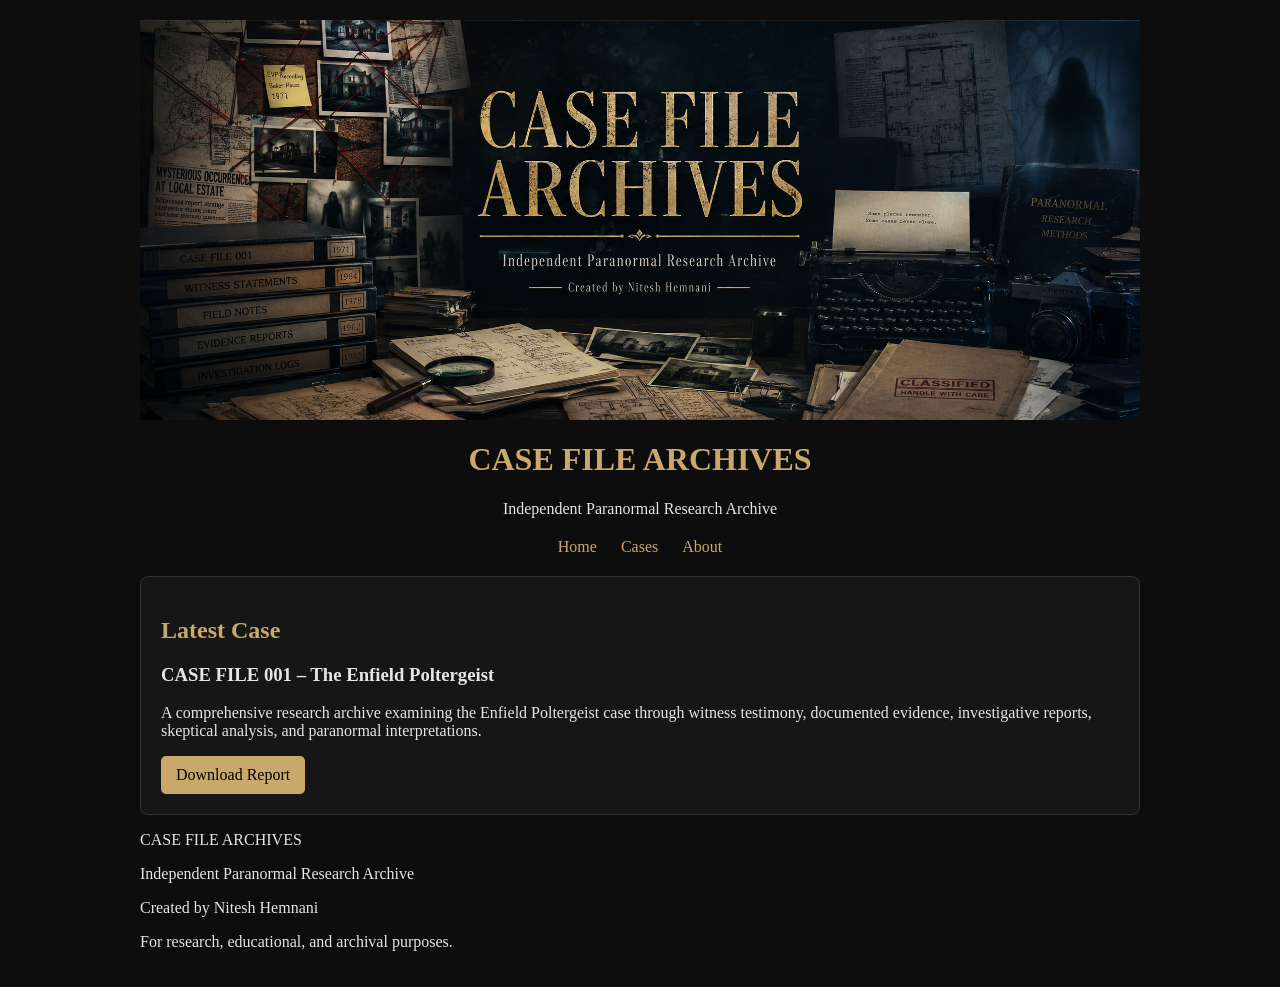
==== index.html @ 53343fd9 "Add footer to index.html Add footer with case file archives information" ====
<!DOCTYPE html>
<html lang="en">
<head>
<meta charset="UTF-8">
<meta name="viewport" content="width=device-width, initial-scale=1.0">
<title>CASE FILE ARCHIVES</title>
<link rel="stylesheet" href="style.css">
</head>

<body>
<div class="container">
<header class="header">
<img src="banner.png" alt="CASE FILE ARCHIVES" class="banner">

<h1>CASE FILE ARCHIVES</h1>
<p>Independent Paranormal Research Archive</p>

<nav>
<a href="index.html">Home</a>
<a href="cases.html">Cases</a>
<a href="about.html">About</a>
</nav>
</header>

<section class="case-box">
<h2>Latest Case</h2>

<h3>CASE FILE 001 – The Enfield Poltergeist</h3>

<p>
A comprehensive research archive examining the Enfield
Poltergeist case through witness testimony,
documented evidence, investigative reports,
skeptical analysis, and paranormal interpretations.
</p>

<a href="Case File 001 - The Enfield Poltergeist.pdf" class="download-btn">
Download Report
</a>
</section>
<footer>

<p>CASE FILE ARCHIVES</p>

<p>Independent Paranormal Research Archive</p>

<p>Created by Nitesh Hemnani</p>

<p>For research, educational, and archival purposes.</p>

</footer>  
</div>
</body>
</html>
---- style.css ----
body {
    background: #0d0d0d;
    color: #e5e5e5;
    font-family: Georgia, serif;
    margin: 0;
    padding: 0;
}

.banner {
    width: 100%;
    display: block;
}

.container {
    max-width: 1000px;
    margin: auto;
    padding: 20px;
}

h1 {
    color: #c9a86a;
    text-align: center;
}

h2 {
    color: #c9a86a;
}

nav {
    text-align: center;
    margin: 20px 0;
}

nav a {
    color: #c9a86a;
    text-decoration: none;
    margin: 0 10px;
}

.case-box {
    background: #161616;
    border: 1px solid #333;
    padding: 20px;
    border-radius: 8px;
}

.download-btn {
    display: inline-block;
    background: #c9a86a;
    color: #000000 !important;
    padding: 10px 15px;
    text-decoration: none;
    border-radius: 5px;
}

.header {
    text-align: center;
}
.case-box h3 a {
    color: #c9a86a;
    text-decoration: none;
}

.case-box h3 a:hover {
    text-decoration: underline;
}
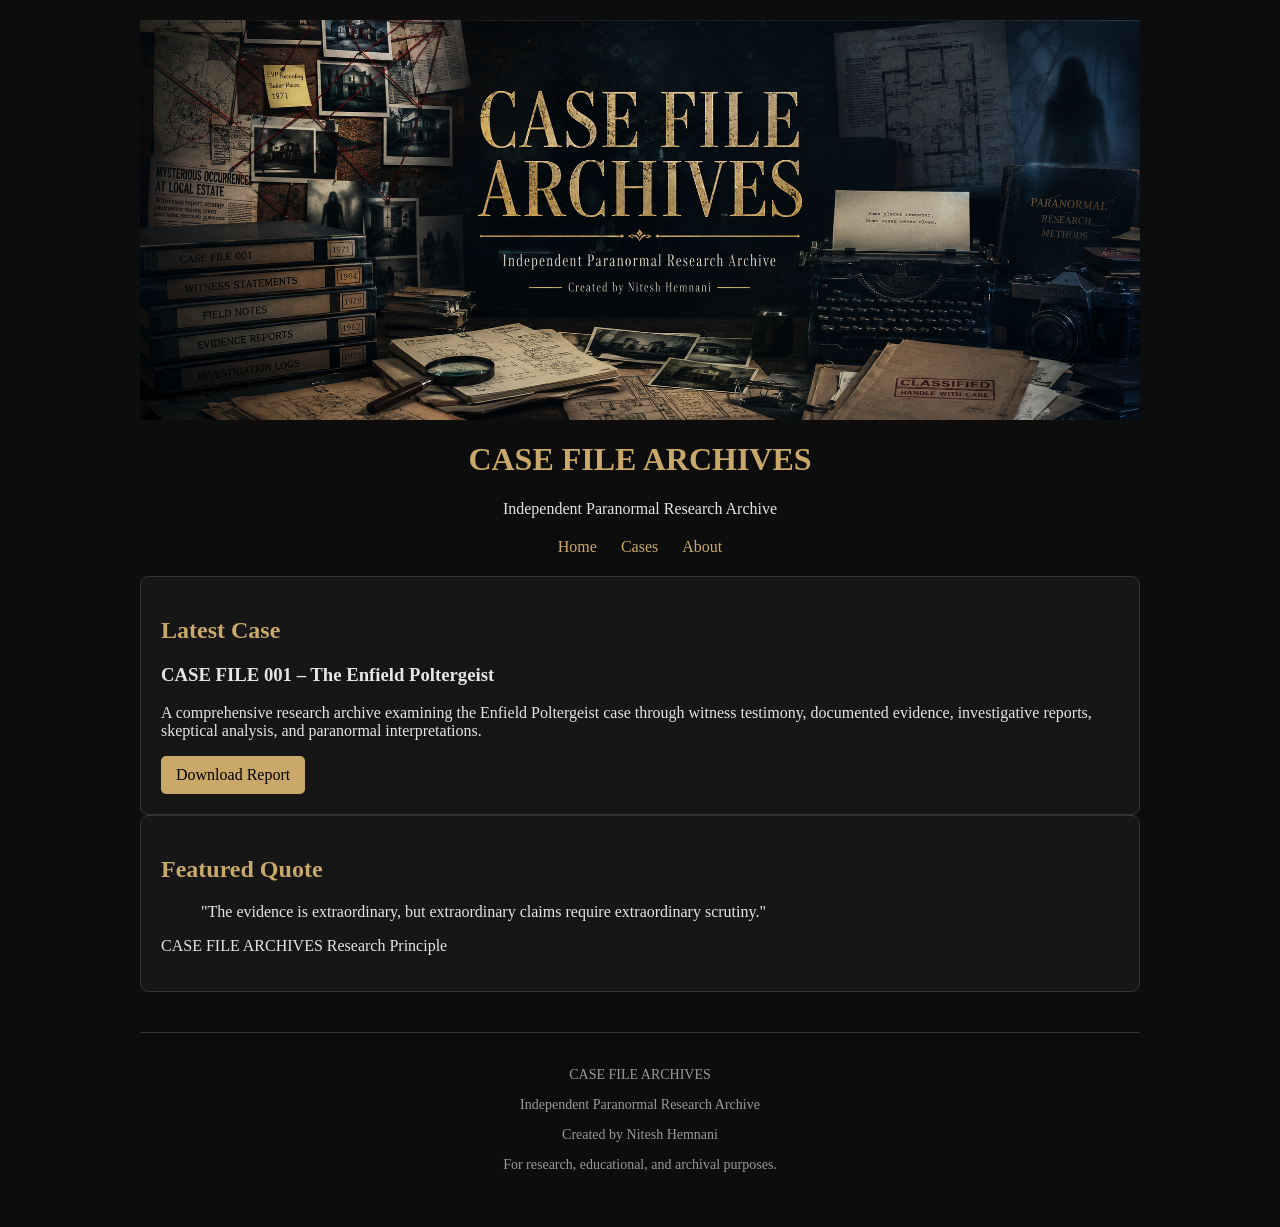
==== commit dd0b5bfe: "Add featured quote section to index.html Added a featured quote section with a blockquote and resear" ====
--- a/index.html
+++ b/index.html
@@ -38,6 +38,17 @@
 Download Report
 </a>
 </section>
+  <section class="case-box">
+<h2>Featured Quote</h2>
+
+<blockquote>
+"The evidence is extraordinary, but extraordinary claims require extraordinary scrutiny."
+</blockquote>
+
+<p>
+CASE FILE ARCHIVES Research Principle
+</p>
+  </section>
 <footer>
 
 <p>CASE FILE ARCHIVES</p>
--- a/style.css
+++ b/style.css
@@ -65,3 +65,11 @@
     text-decoration: underline;
 }
  
+footer {
+    text-align: center;
+    margin-top: 40px;
+    padding: 20px;
+    border-top: 1px solid #333;
+    color: #999;
+    font-size: 14px;
+}
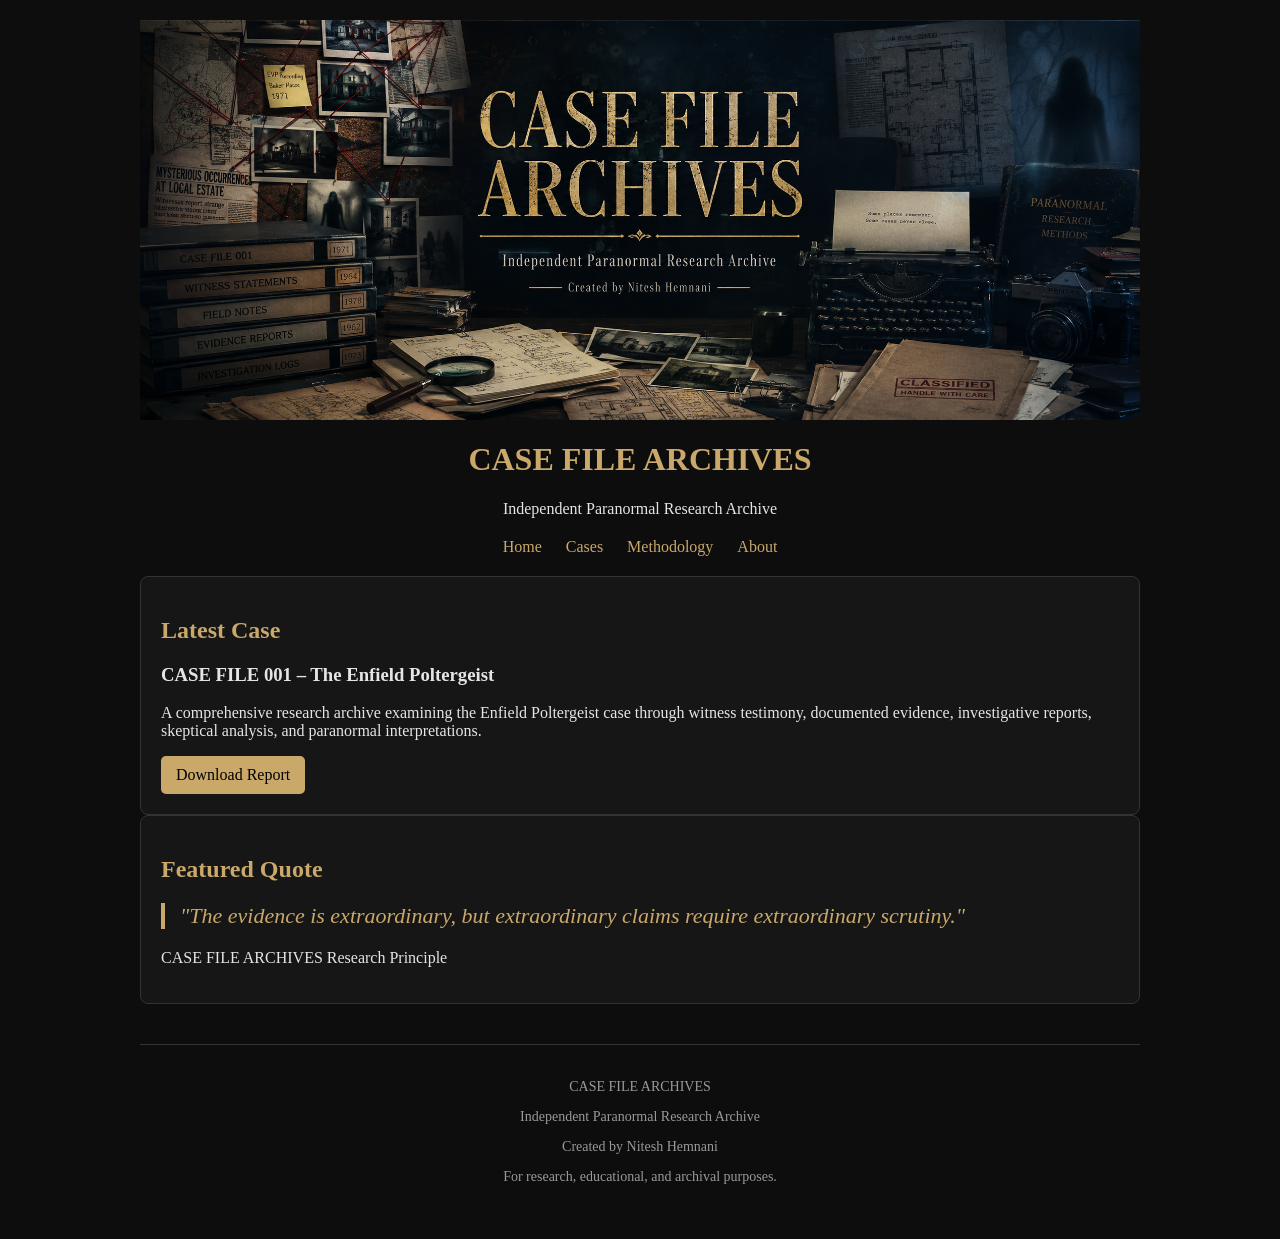
==== commit 7b60203d: "Add Methodology link to navigation" ====
--- a/index.html
+++ b/index.html
@@ -18,6 +18,7 @@
 <nav>
 <a href="index.html">Home</a>
 <a href="cases.html">Cases</a>
+<a href="methodology.html">Methodology</a>
 <a href="about.html">About</a>
 </nav>
 </header>
--- a/style.css
+++ b/style.css
@@ -73,3 +73,11 @@
     color: #999;
     font-size: 14px;
 }
+blockquote {
+    font-style: italic;
+    font-size: 22px;
+    color: #c9a86a;
+    border-left: 4px solid #c9a86a;
+    padding-left: 15px;
+    margin: 20px 0;
+}
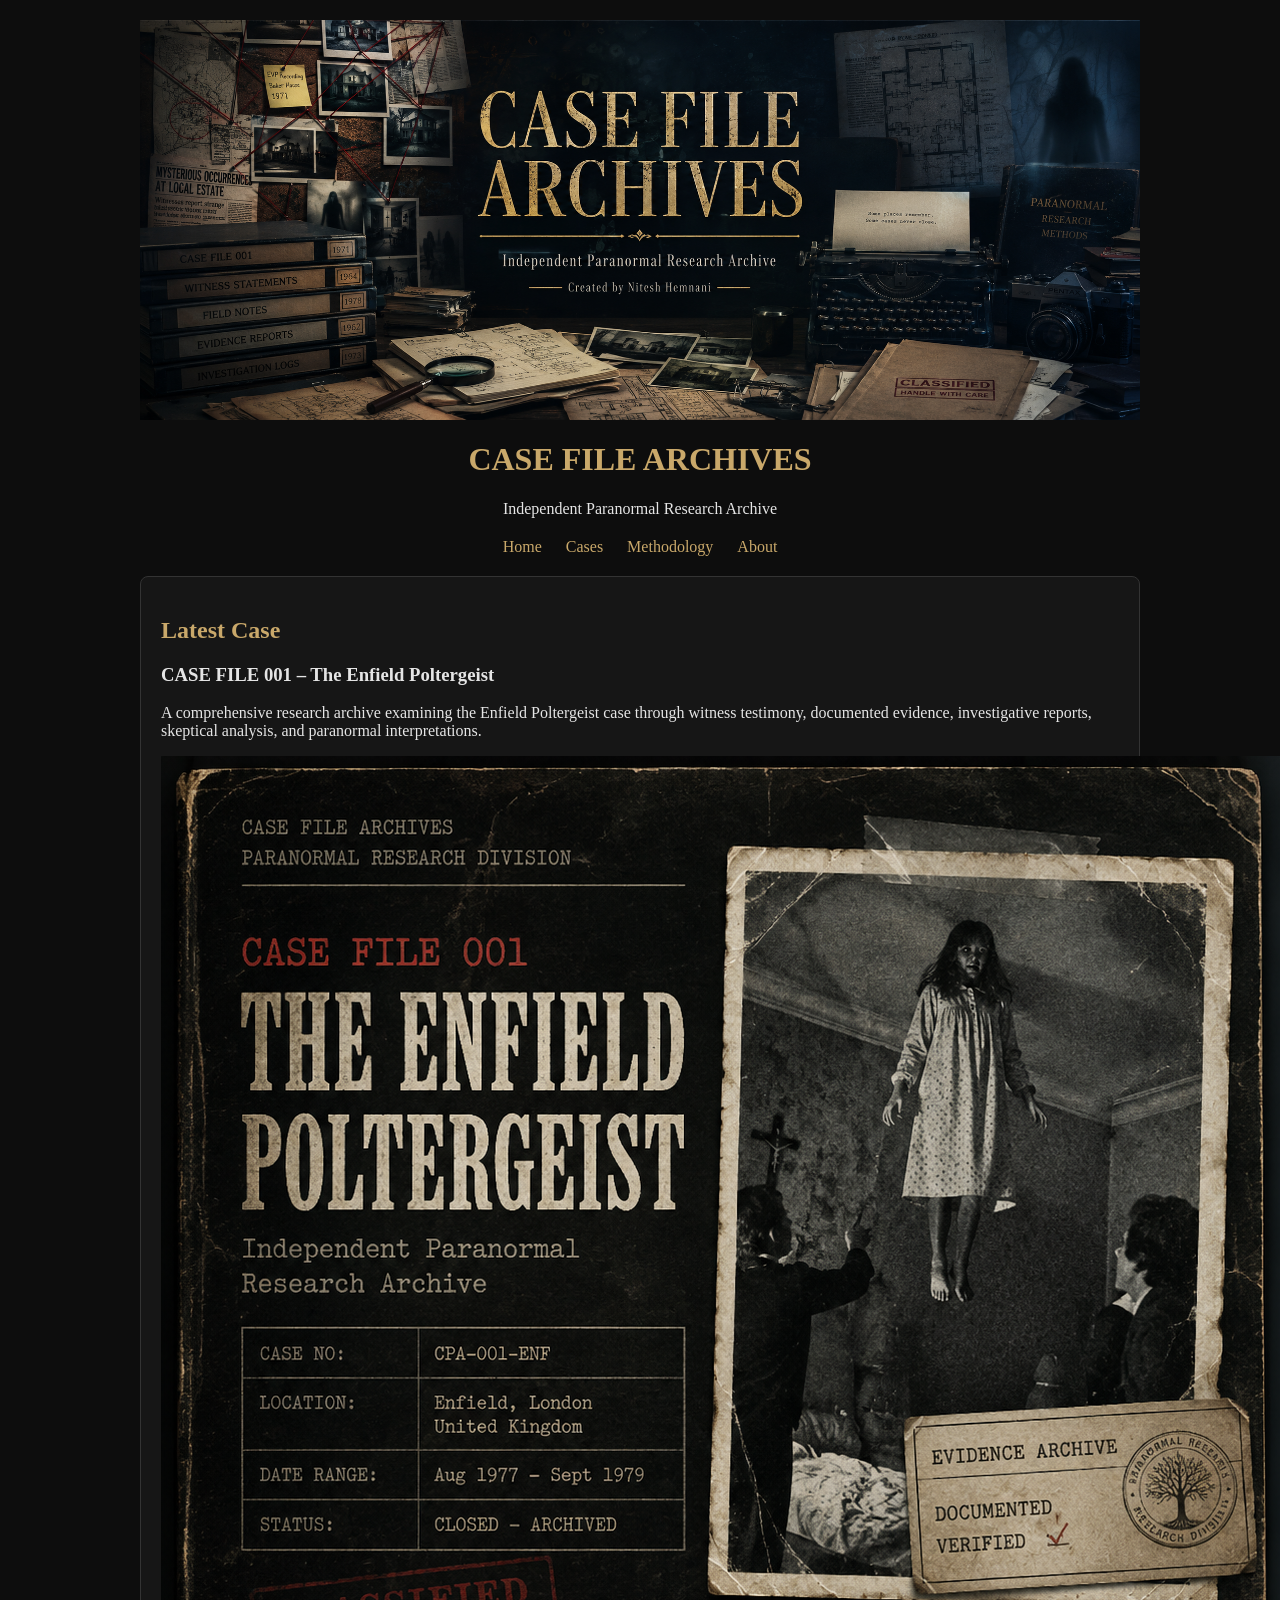
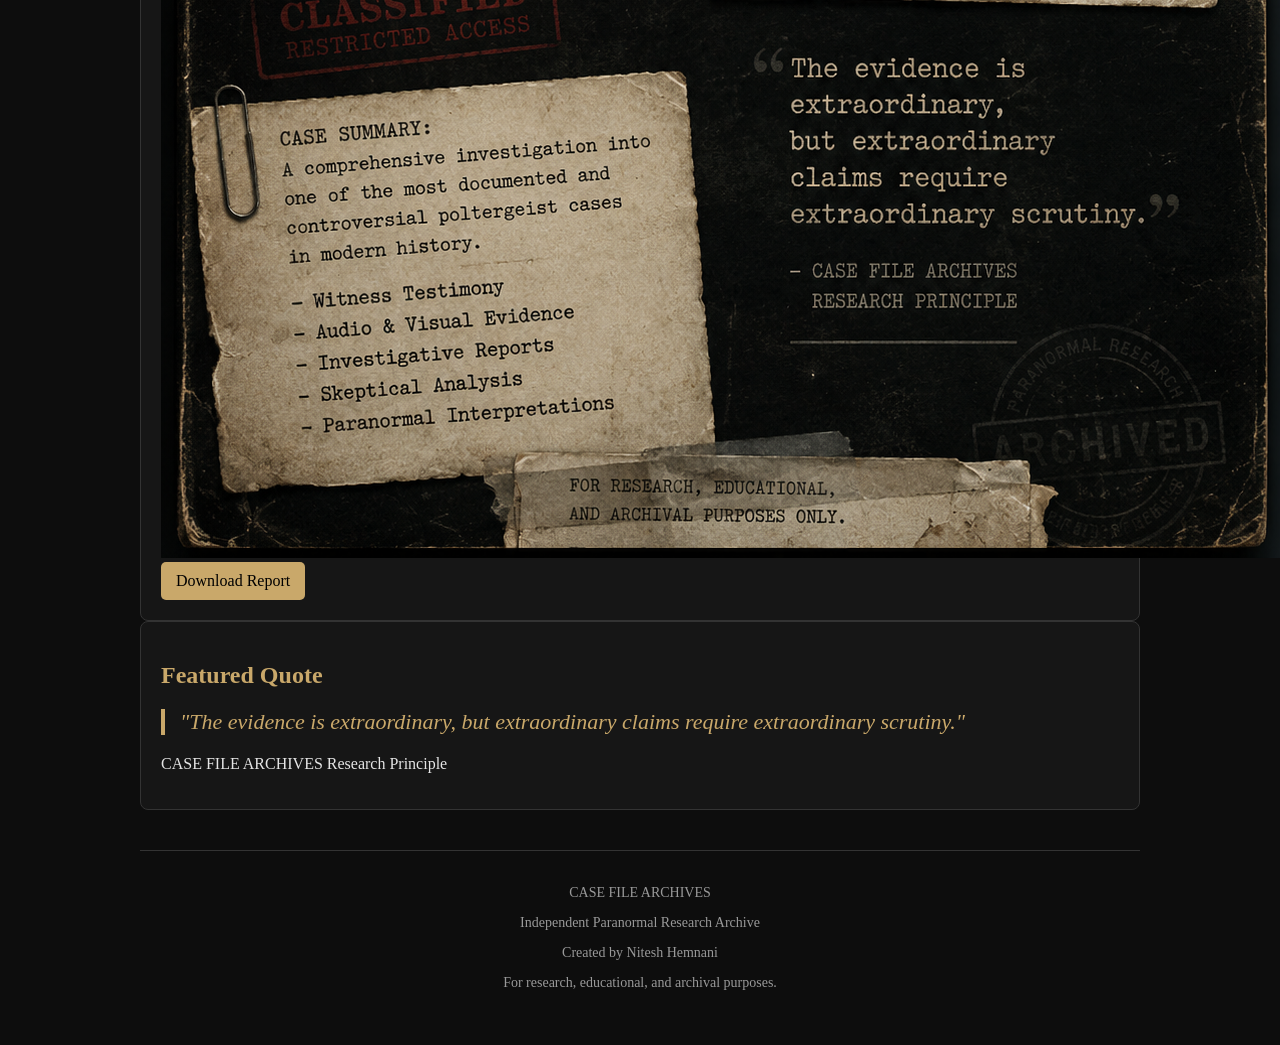
==== commit 3eae8c0c: "Fix formatting and add image for case file" ====
--- a/index.html
+++ b/index.html
@@ -34,7 +34,7 @@
 documented evidence, investigative reports,
 skeptical analysis, and paranormal interpretations.
 </p>
-
+<img src="enfield-cover.png" alt="CASE FILE 001 - The Enfield Poltergeist" class="case-cover">
 <a href="Case File 001 - The Enfield Poltergeist.pdf" class="download-btn">
 Download Report
 </a>
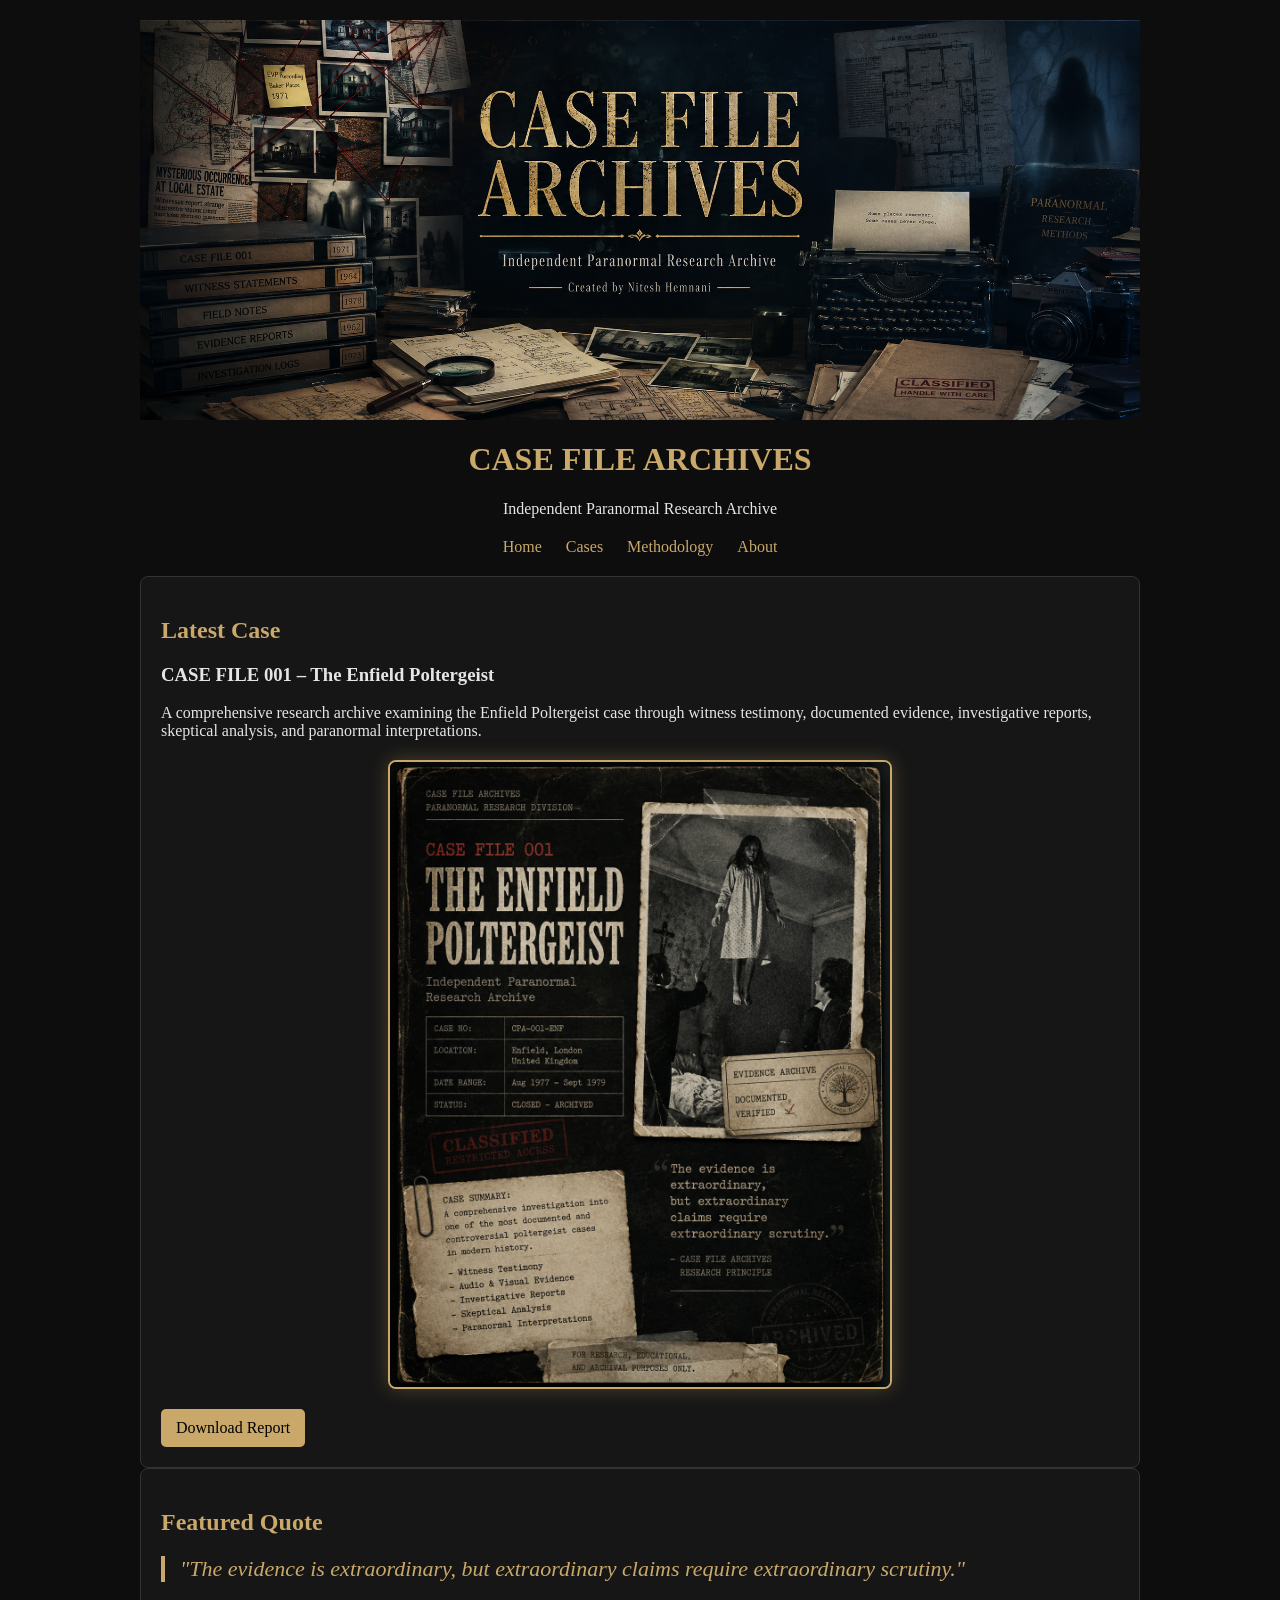
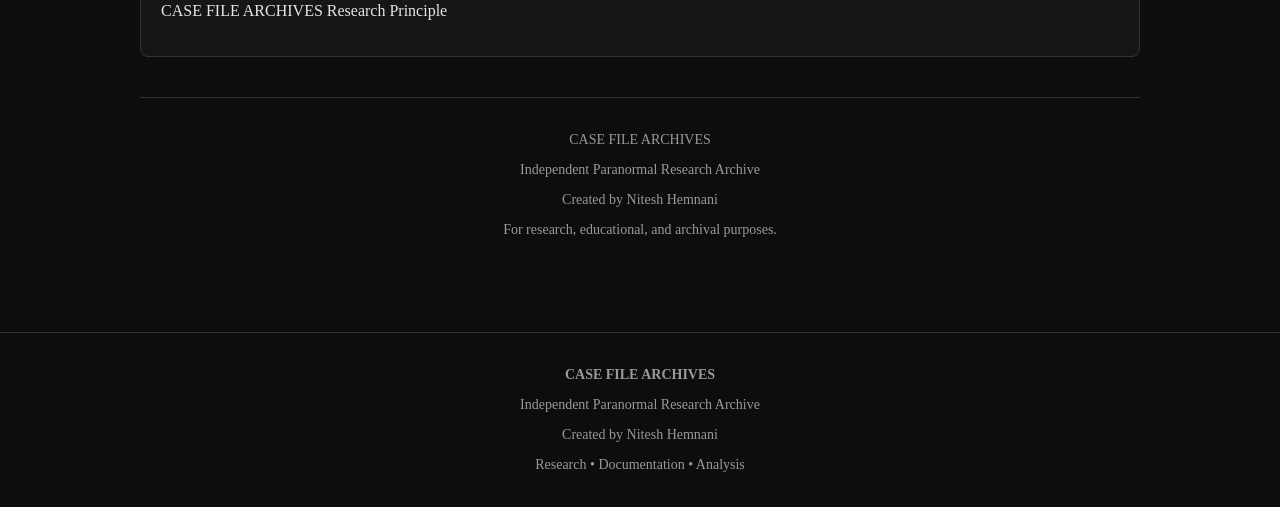
==== commit 326c9cf8: "Add footer with archive information to index.html" ====
--- a/index.html
+++ b/index.html
@@ -62,5 +62,16 @@
 
 </footer>  
 </div>
+<footer class="footer">
+
+<p><strong>CASE FILE ARCHIVES</strong></p>
+
+<p>Independent Paranormal Research Archive</p>
+
+<p>Created by Nitesh Hemnani</p>
+
+<p>Research • Documentation • Analysis</p>
+
+</footer>  
 </body>
 </html>
--- a/style.css
+++ b/style.css
@@ -81,3 +81,12 @@
     padding-left: 15px;
     margin: 20px 0;
 }
+.case-cover {
+    width: 100%;
+    max-width: 500px;
+    display: block;
+    margin: 20px auto;
+    border: 2px solid #c9a86a;
+    border-radius: 8px;
+    box-shadow: 0 0 20px rgba(201,168,106,0.3);
+}
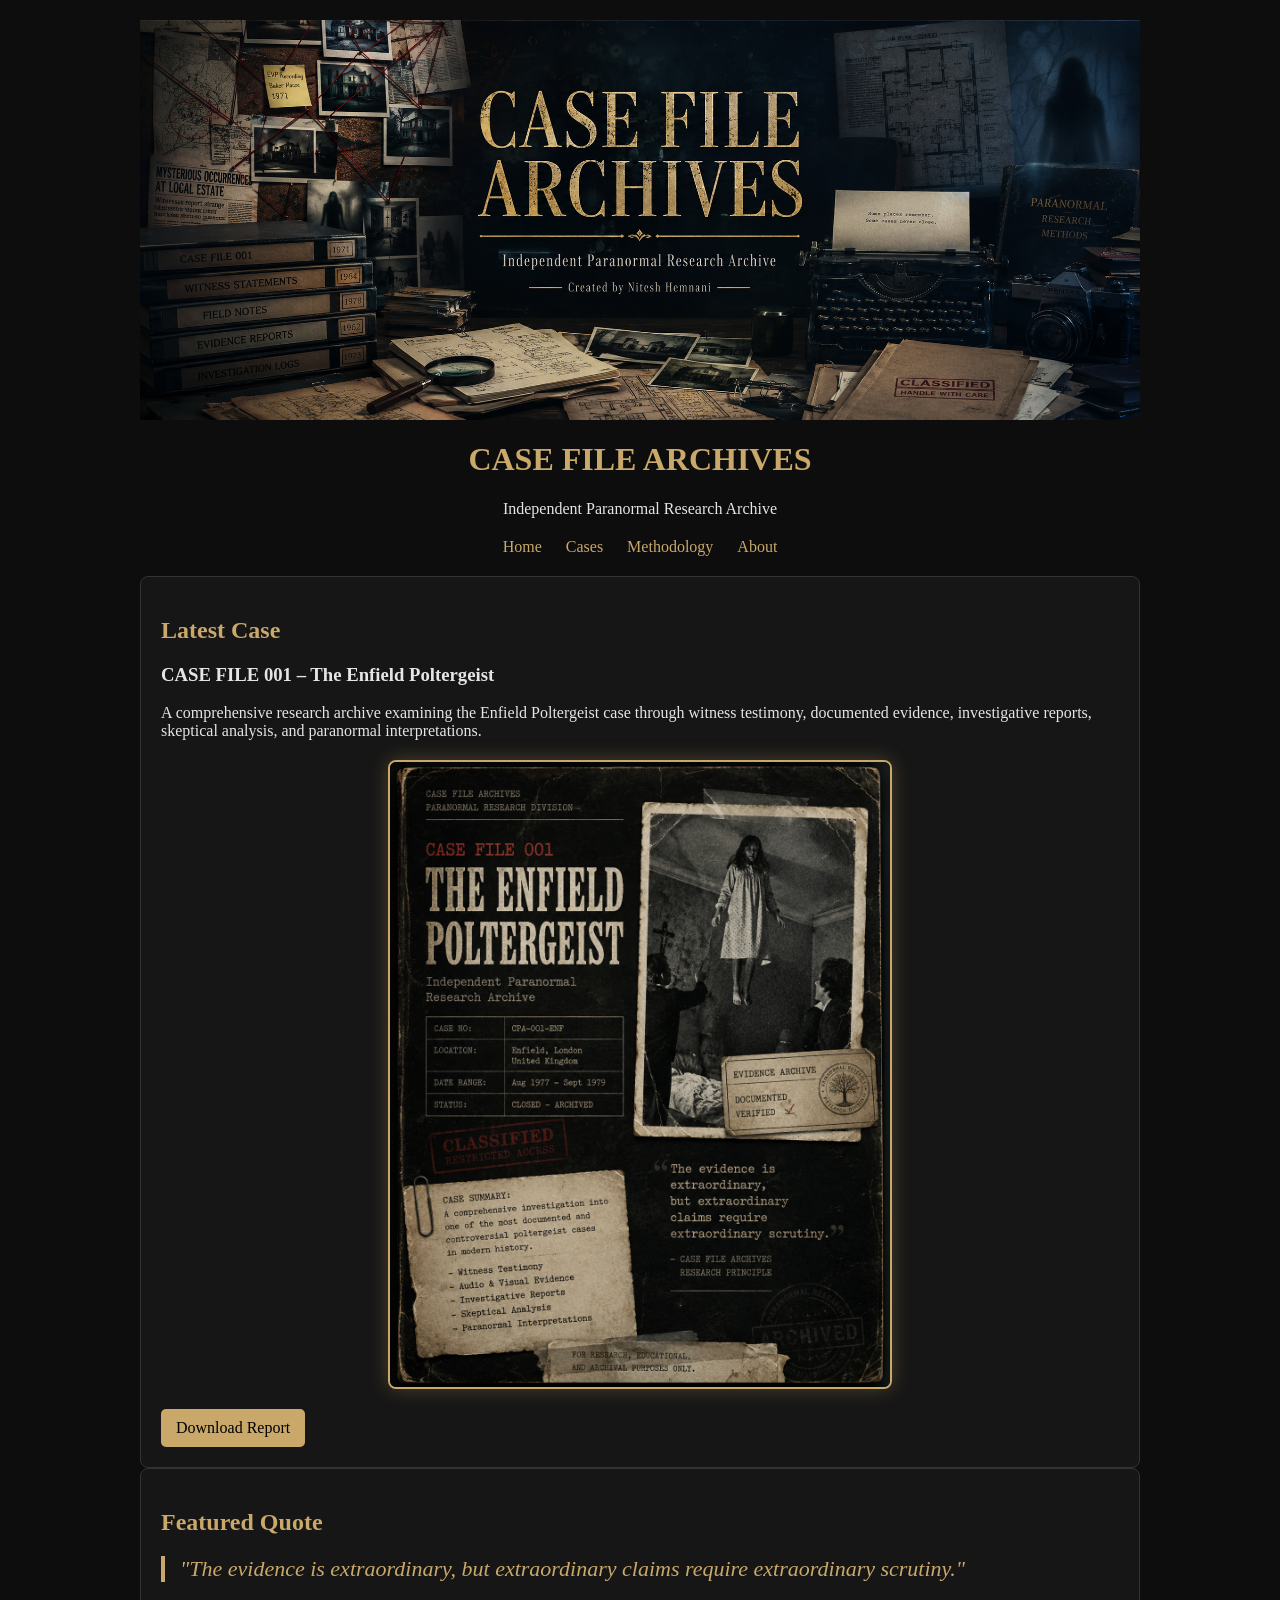
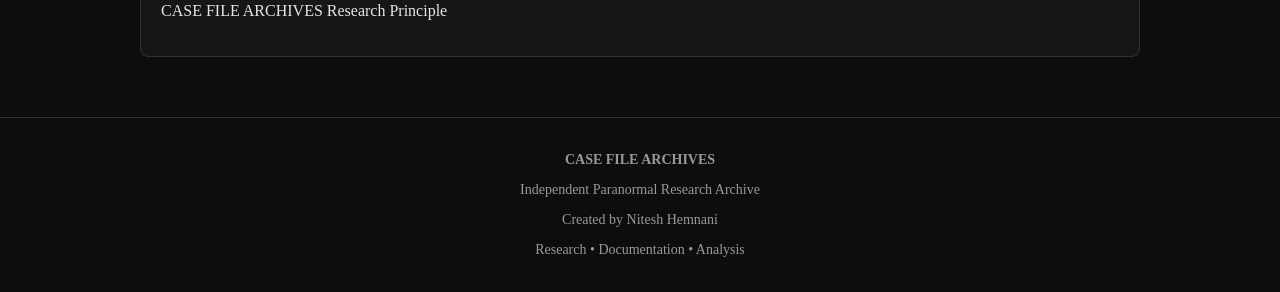
==== commit e94d6685: "Refactor footer section in index.html Removed old footer content and retained new footer structure." ====
--- a/index.html
+++ b/index.html
@@ -50,17 +50,6 @@
 CASE FILE ARCHIVES Research Principle
 </p>
   </section>
-<footer>
-
-<p>CASE FILE ARCHIVES</p>
-
-<p>Independent Paranormal Research Archive</p>
-
-<p>Created by Nitesh Hemnani</p>
-
-<p>For research, educational, and archival purposes.</p>
-
-</footer>  
 </div>
 <footer class="footer">
 
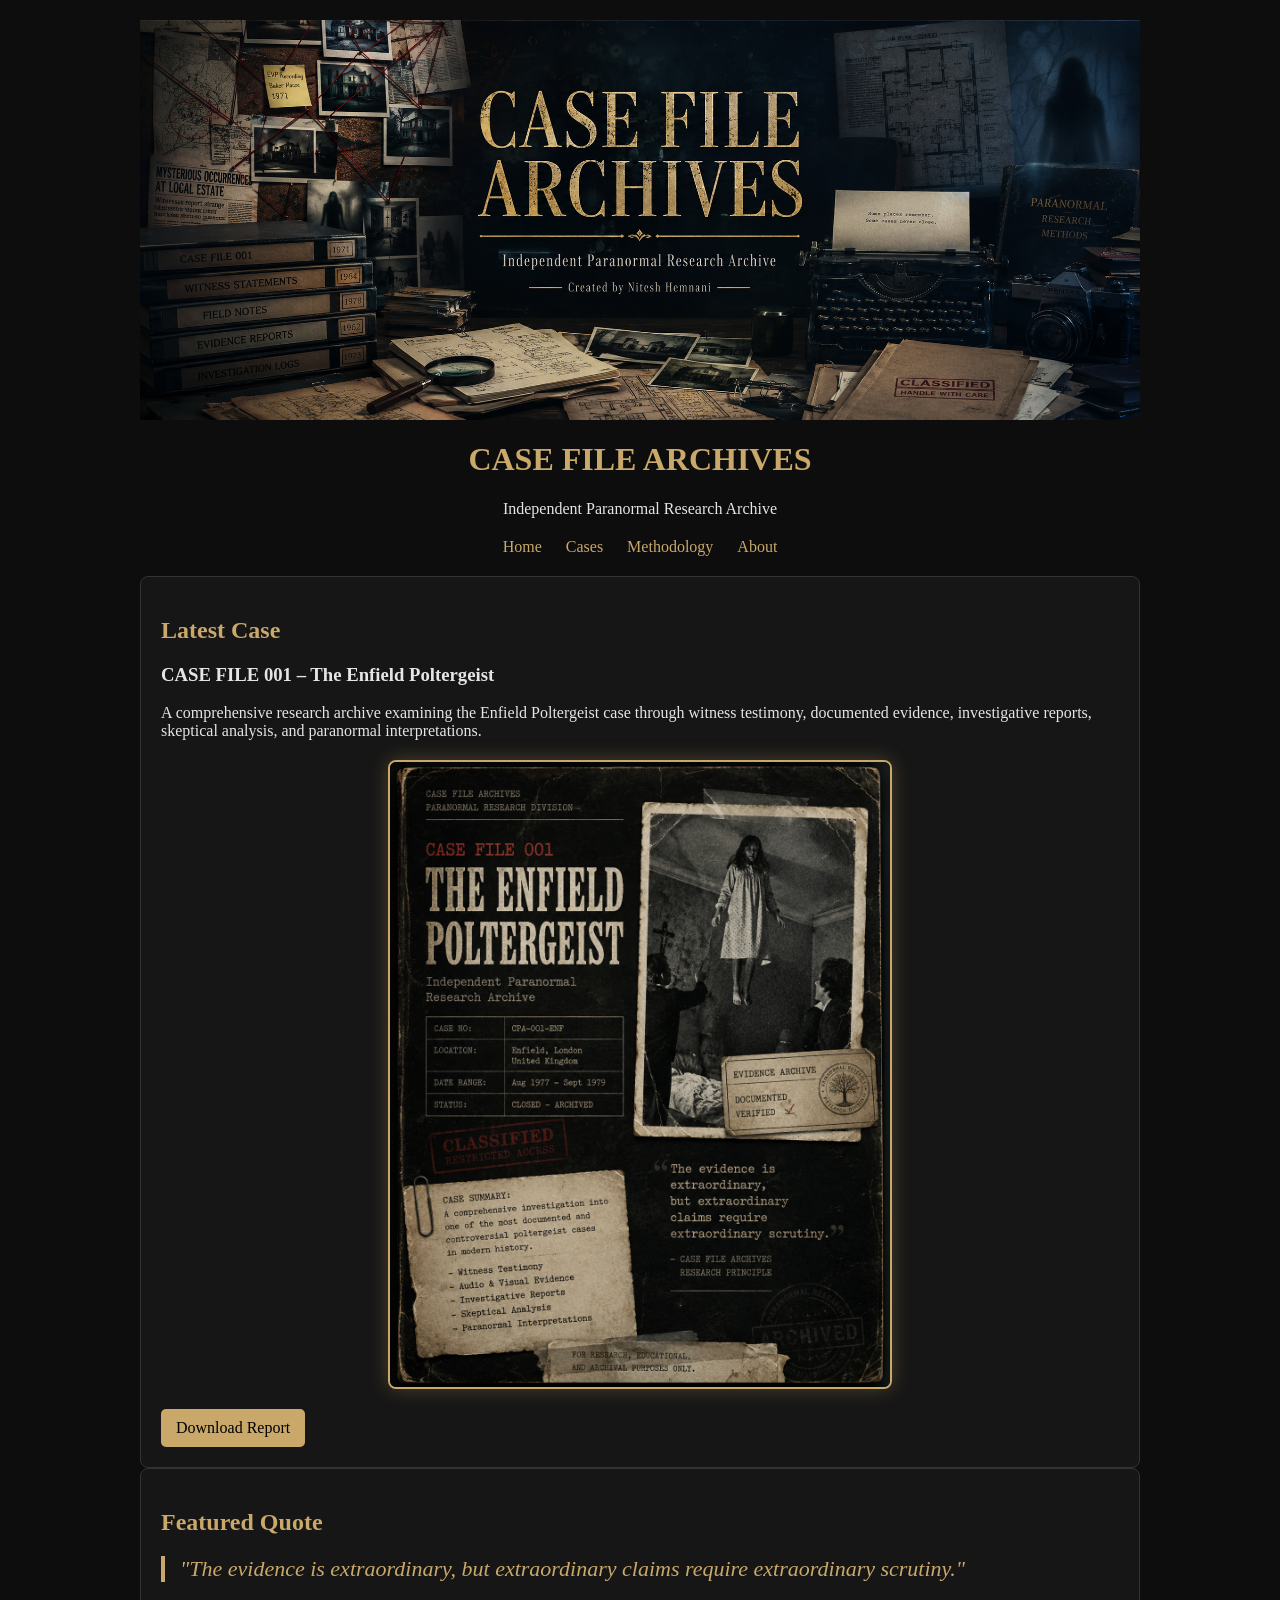
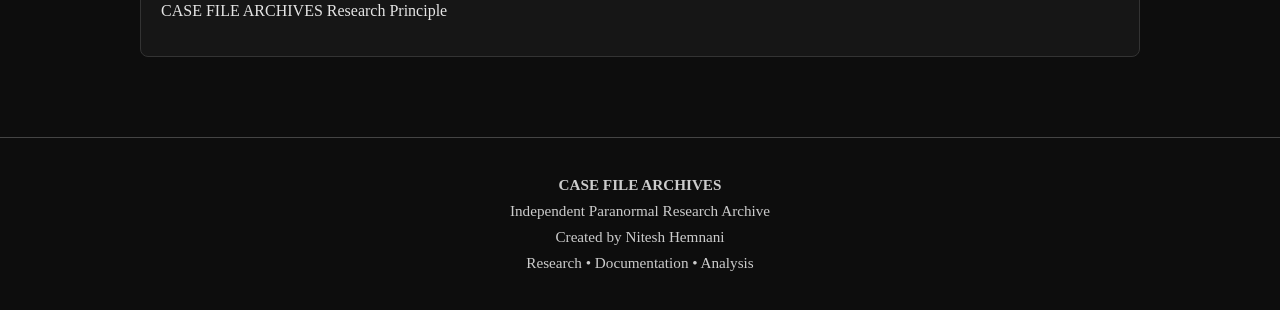
==== commit 9c67efb1: "Add favicon link to index.html" ====
--- a/index.html
+++ b/index.html
@@ -3,6 +3,7 @@
 <head>
 <meta charset="UTF-8">
 <meta name="viewport" content="width=device-width, initial-scale=1.0">
+<link rel="icon" type="image/png" href="favicon.png">
 <title>CASE FILE ARCHIVES</title>
 <link rel="stylesheet" href="style.css">
 </head>
--- a/style.css
+++ b/style.css
@@ -65,13 +65,17 @@
     text-decoration: underline;
 }
  
-footer {
+.footer {
     text-align: center;
-    margin-top: 40px;
-    padding: 20px;
-    border-top: 1px solid #333;
-    color: #999;
-    font-size: 14px;
+    margin-top: 60px;
+    padding: 30px 20px;
+    border-top: 1px solid #444;
+    color: #cccccc;
+    font-size: 0.95rem;
+}
+
+.footer p {
+    margin: 8px 0;
 }
 blockquote {
     font-style: italic;
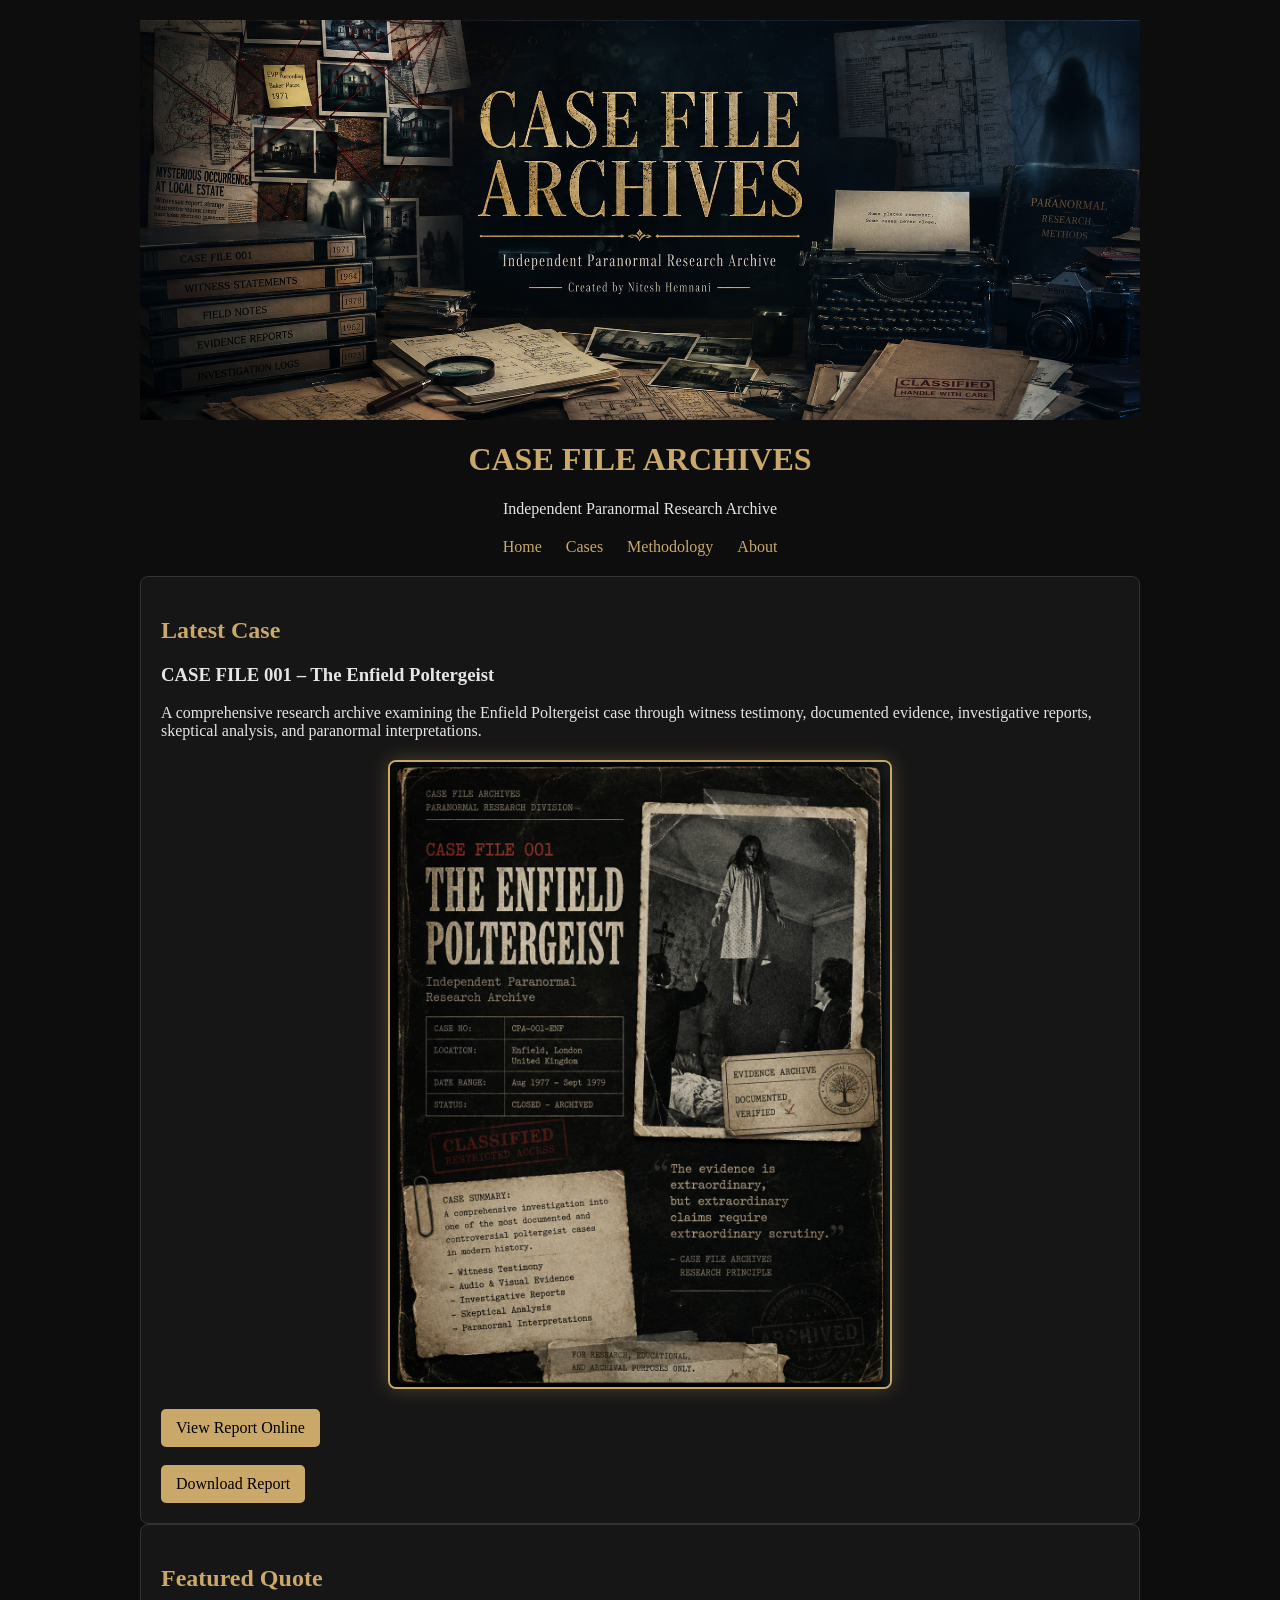
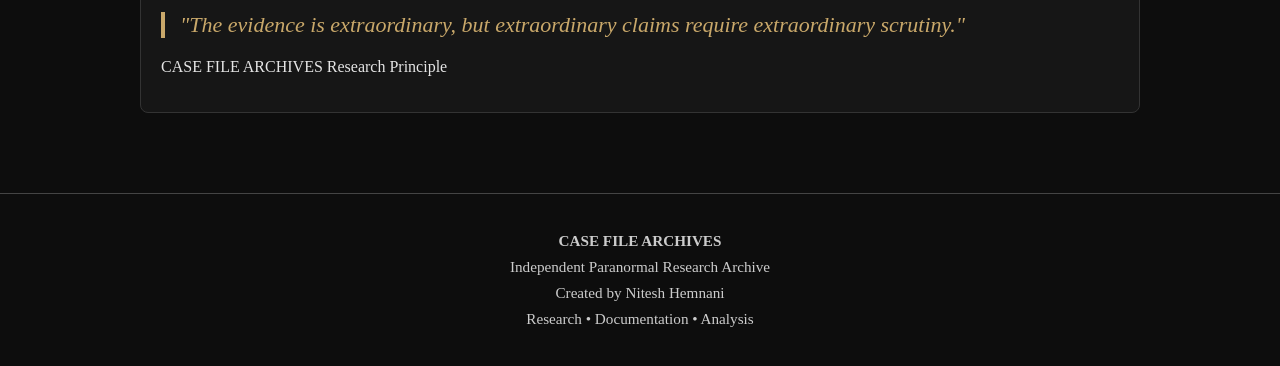
==== commit 58cbb9fb: "Add download links for Enfield Poltergeist report" ====
--- a/index.html
+++ b/index.html
@@ -36,6 +36,11 @@
 skeptical analysis, and paranormal interpretations.
 </p>
 <img src="enfield-cover.png" alt="CASE FILE 001 - The Enfield Poltergeist" class="case-cover">
+<a href="viewer-enfield.html" class="download-btn">
+View Report Online
+</a>
+
+<br><br>
 <a href="Case File 001 - The Enfield Poltergeist.pdf" class="download-btn">
 Download Report
 </a>
